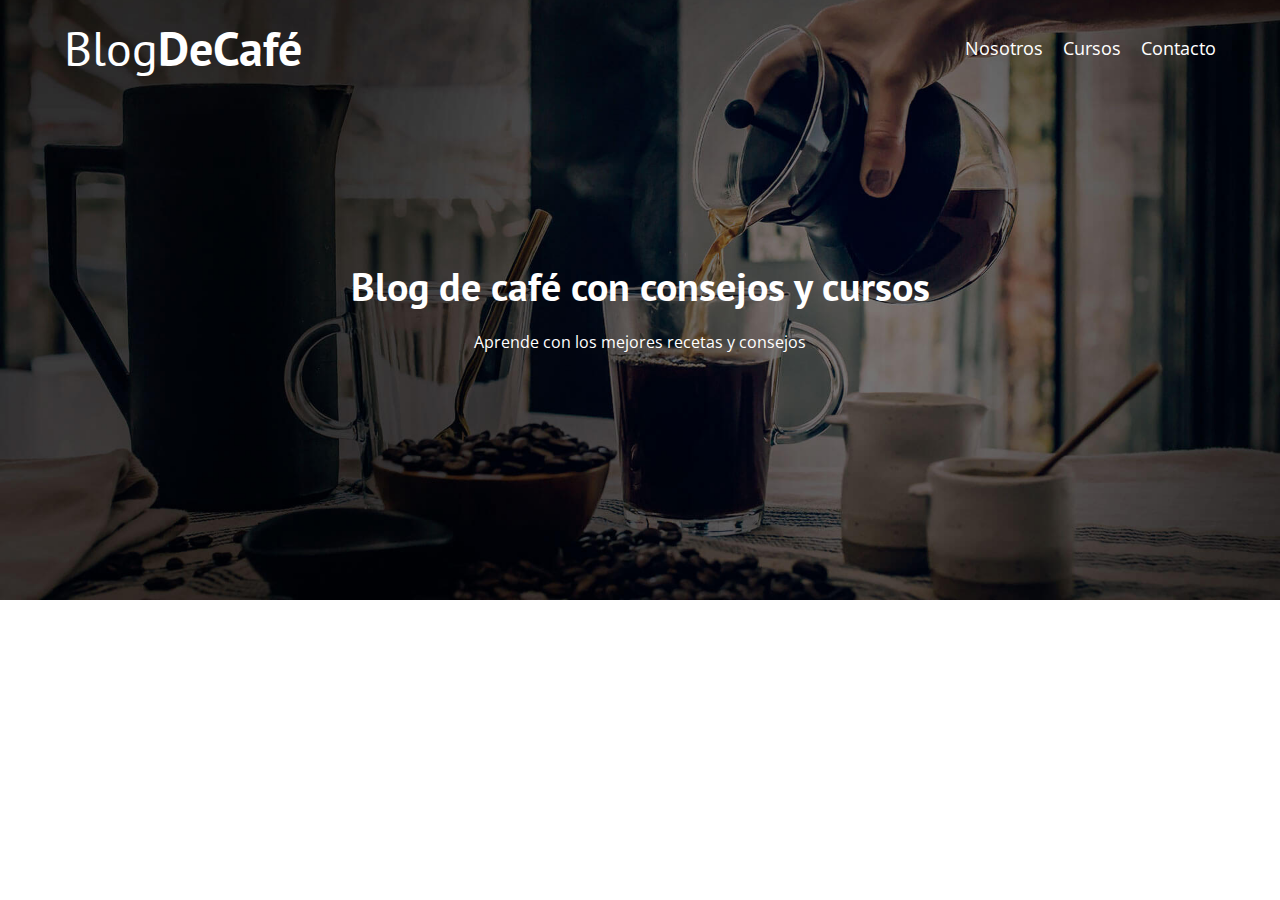
==== index.html @ eda8ce90 "creando el header con media queries" ====
<!DOCTYPE html>
<html lang="en">
<head>
    <meta charset="UTF-8">
    <meta http-equiv="X-UA-Compatible" content="IE=edge">
    <meta name="viewport" content="width=device-width, initial-scale=1.0">
    <title>BlogDeCafé</title>
    <link rel="stylesheet" href="css/normalize.css">
    <link rel="preconnect" href="https://fonts.gstatic.com">
    <link href="https://fonts.googleapis.com/css2?family=Open+Sans&family=PT+Sans:wght@400;700&display=swap" rel="stylesheet">
    <link rel="stylesheet" href="css/style.css">
</head>
<body>
    <header class="header">
        <div class="contenedor">
            <div class="barra">
                <a class="logo" href="index.html">
                    <h1 class="logo__nombre no-margin centrar-texto">Blog<span class="logo__bold">DeCafé</span></h1>
                </a>
                <nav class="navegacion">
                    <a class="navegacion__enlace" href="nosotros.html">Nosotros</a>
                    <a class="navegacion__enlace" href="cursos.html">Cursos</a>
                    <a class="navegacion__enlace" href="contacto.html">Contacto</a>
                </nav>
            </div><!--barra-->
        </div><!--contenedor-->
        <div class="header__text">
            <h2 class="no-margin">Blog de café con consejos y cursos</h2>
            <p class="no-margin">Aprende con los mejores recetas y consejos</p>
        </div>
    </header>    
</body>
</html>
---- css/style.css ----
:root{
    --fuenteHeading: 'PT Sans', sans-serif;
    --fuenteParrafos: 'Open Sans', sans-serif;
    --primario: #784D3C;
    --blanco: #ffffff;
    -negro:#000000;
}

html{
    box-sizing: border-box; /* padding no afenta al width*/
    font-size: 62.5%; /* 1rem = 10px */
}
*, *::before, **::after {
    box-sizing: inherit;
}

body{
    font-family: var(--fuenteParrafos);
    font-size: 1.6rem;
    line-height: 2;
}

/** Gloables **/
.contenedor {
    max-width: 120rem;
    width: 90%;
    margin: 0 auto;
}

a {
    text-decoration: none;
}
h1, h2, h3, h4 {
    font-family: var(--fuenteHeading);
}
h1 {
    font-size: 4.8rem;
}
h2 {
    font-size: 4rem;
}
h3{
    font-size: 3.2rem;
}
h4 {
    font-size: 2.8rem;
}
img {
    max-width: 100%;
}
/*Utilidades*/
.no-margin {
    margin: 0;
}
.no-padding{
    padding: 0;
}
.centrar-texto {
    text-align: center;
}

/**Header**/
.header {
    background-image: url(../img/banner.jpg);
    height: 60rem;
    background-size: cover;
    background-repeat: no-repeat;
    background-position: center;
}
.header__text{
    text-align: center;
    color: var(--blanco);
}
@media (min-width: 768px) {
    .header__text {
        margin-top: 15rem;
    }
}
.header__text h2, .header__text p{
    text-align: center;
}

@media (min-width: 768px) {
    .barra {
        display: flex;
        justify-content: space-between;
        align-items: center;
    }
}
.logo {
    color: var(--blanco);
}
.logo__nombre {
    font-weight: 400;
}
.logo__bold {
    font-weight: 700;
}
/* .navegacion {
    display: flex;
    flex-direction: column;
    text-align: center;
}
 */
.navegacion__enlace {
    display: block;
    text-align: center;
    color: var(--blanco);
    font-size: 1.8rem;
}
@media (min-width: 768px) {
    .navegacion {
        display: flex;
        gap: 2rem;
    }
}
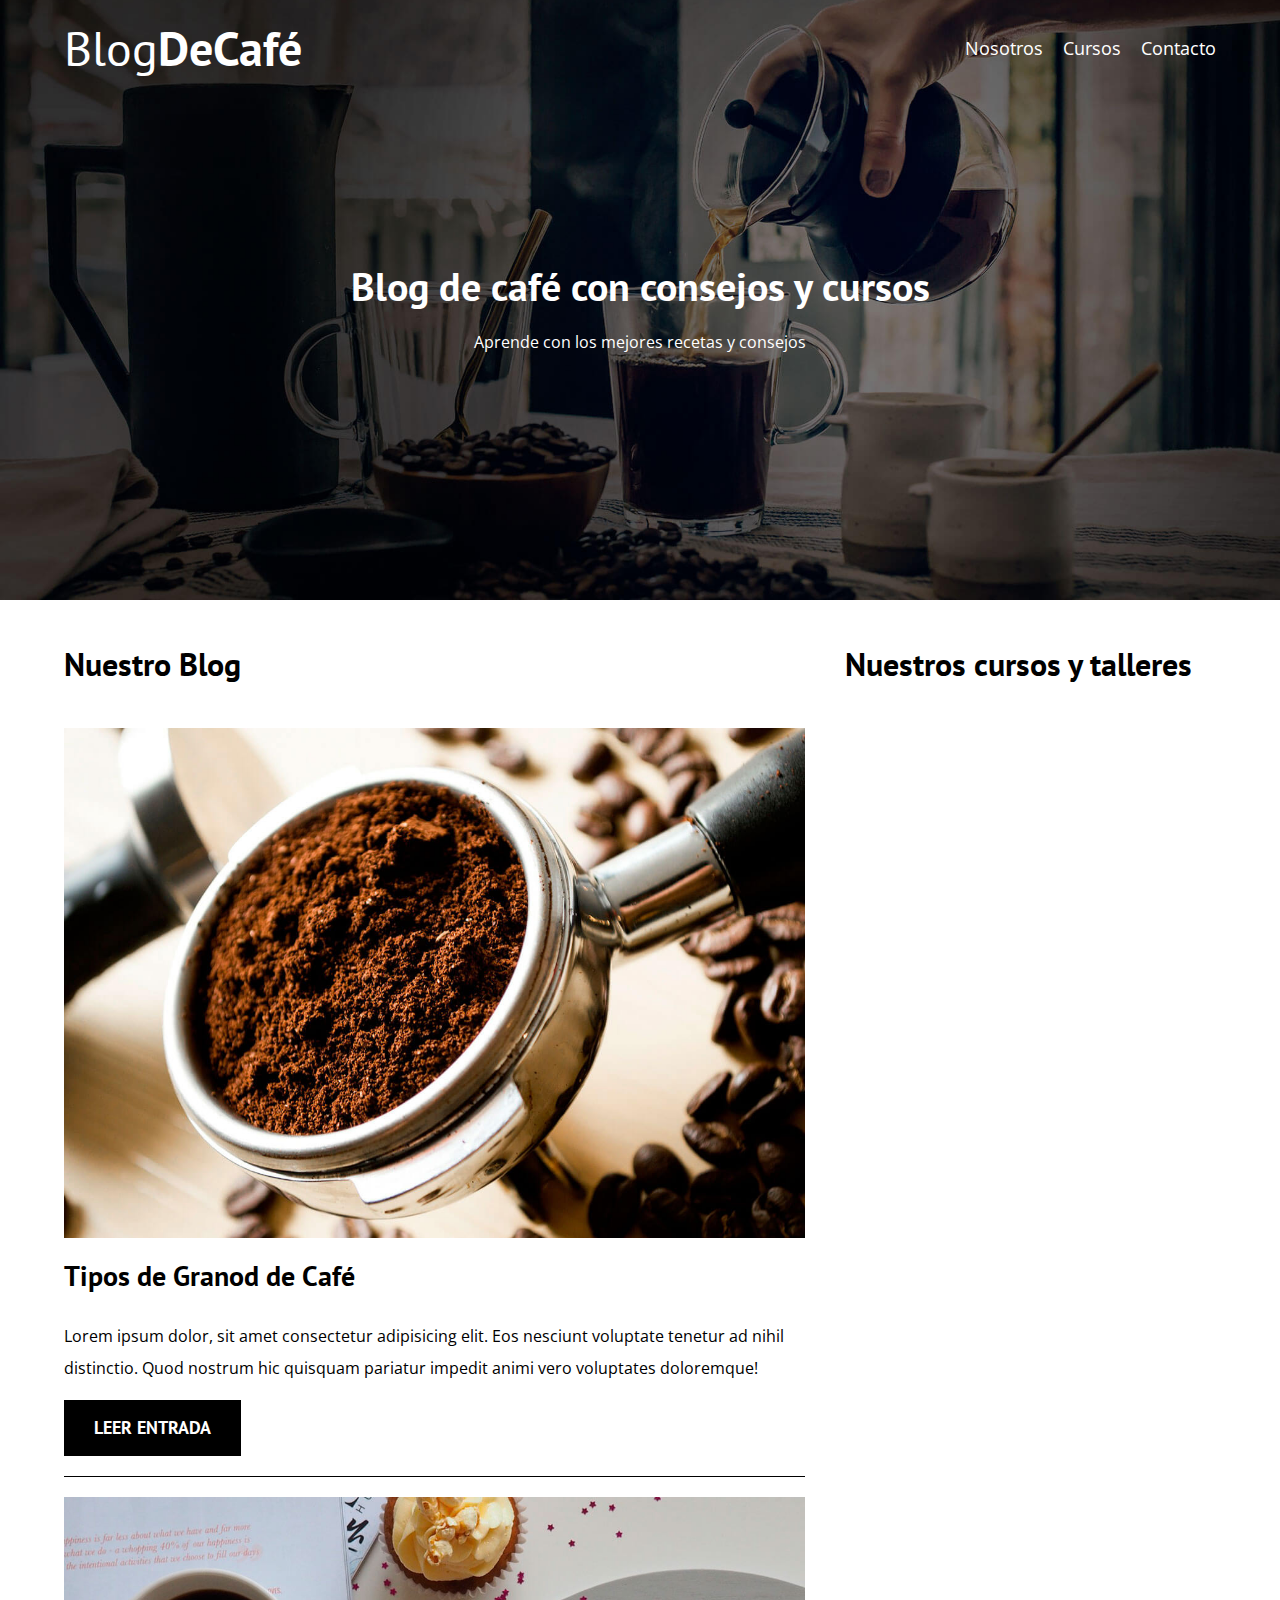
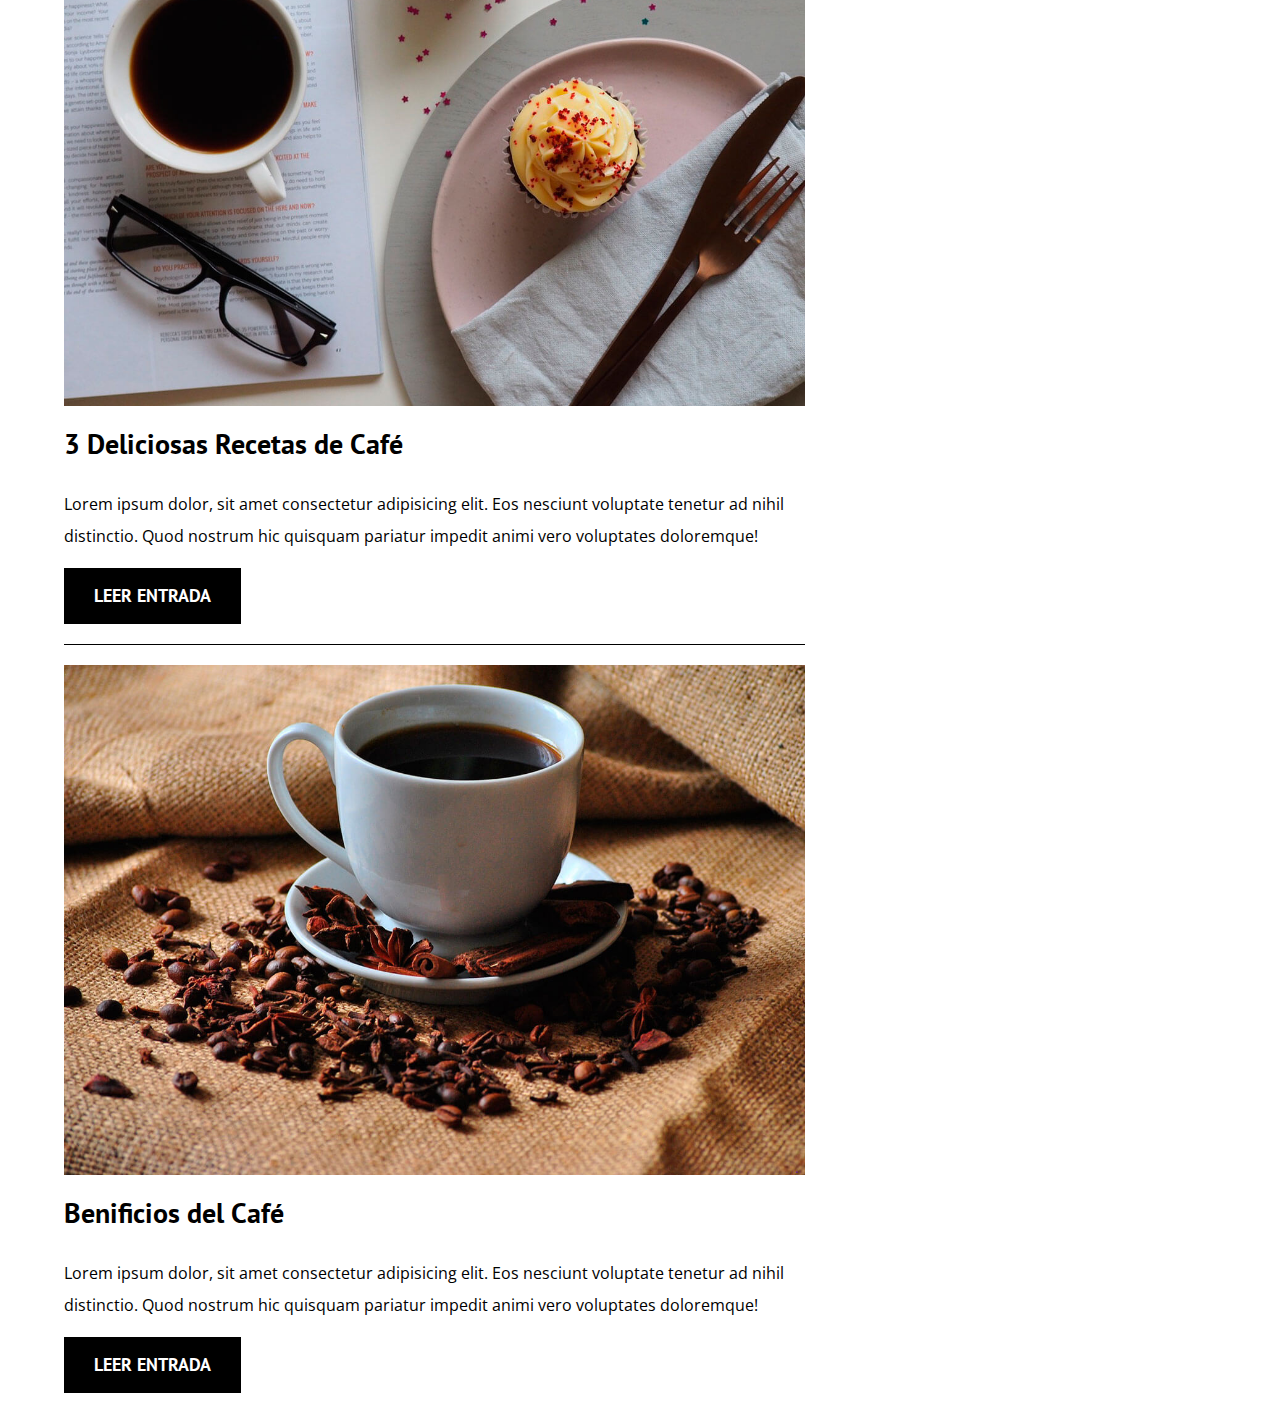
==== commit b2b9116d: "creando el main" ====
--- a/index.html
+++ b/index.html
@@ -28,6 +28,50 @@
             <h2 class="no-margin">Blog de café con consejos y cursos</h2>
             <p class="no-margin">Aprende con los mejores recetas y consejos</p>
         </div>
-    </header>    
+    </header> 
+    
+    <div class="contenedor contenido-principal">
+        <main class="blog">
+            <h3>Nuestro Blog</h3>
+            <article class="entrada">
+                <div class="entrada-imagen">
+                    <img src="img/blog1.jpg" alt="imagen blog">
+                </div>
+                <div class="entrada__contenido">
+                    <h4 class="no-margin">Tipos de Granod de Café</h4>
+                    <p>Lorem ipsum dolor, sit amet consectetur adipisicing elit. Eos nesciunt voluptate tenetur ad nihil distinctio. Quod nostrum hic quisquam pariatur impedit animi vero voluptates doloremque!
+
+                    </p>
+                    <a href="entrada.html" class="boton boton--primario">Leer entrada</a>
+                </div>
+            </article>
+            <article class="entrada">
+                <div class="entrada-imagen">
+                    <img src="img/blog2.jpg" alt="imagen blog">
+                </div>
+                <div class="entrada__contenido">
+                    <h4 class="no-margin">3 Deliciosas Recetas de Café</h4>
+                    <p>Lorem ipsum dolor, sit amet consectetur adipisicing elit. Eos nesciunt voluptate tenetur ad nihil distinctio. Quod nostrum hic quisquam pariatur impedit animi vero voluptates doloremque!
+
+                    </p>
+                    <a href="entrada.html" class="boton boton--primario">Leer entrada</a>
+                </div>
+            </article>
+            <article class="entrada">
+                <div class="entrada-imagen">
+                    <img src="img/blog3.jpg" alt="imagen blog">
+                </div>
+                <div class="entrada__contenido">
+                    <h4 class="no-margin">Benificios del Café</h4>
+                    <p>Lorem ipsum dolor, sit amet consectetur adipisicing elit. Eos nesciunt voluptate tenetur ad nihil distinctio. Quod nostrum hic quisquam pariatur impedit animi vero voluptates doloremque!
+                    </p>
+                    <a href="entrada.html" class="boton boton--primario">Leer entrada</a>
+                </div>
+            </article>
+        </main>
+        <aside class="sidebar">
+            <h3>Nuestros cursos y talleres</h3>
+        </aside>
+    </div>
 </body>
 </html>--- a/css/style.css
+++ b/css/style.css
@@ -3,7 +3,8 @@
     --fuenteParrafos: 'Open Sans', sans-serif;
     --primario: #784D3C;
     --blanco: #ffffff;
-    -negro:#000000;
+    --negro:#000000;
+    --gris:#;
 }
 
 html{
@@ -114,3 +115,39 @@
         gap: 2rem;
     }
 }
+
+@media (min-width: 768px) {
+    .contenido-principal {
+        display: grid;
+        grid-template-columns: 2fr 1fr;
+        column-gap: 4rem;
+    }
+}
+.entrada {
+    border-bottom: 1px solid var(--negro);
+    margin-bottom: 2rem;
+}
+.entrada:last-of-type {
+    margin-bottom: unset;
+    border-bottom: none;
+}
+.boton {
+    display: block;
+    color: var(--blanco);
+    text-transform: uppercase;
+    text-align: center;
+    padding: 1rem 3rem;
+    font-size: 1.8rem;
+    font-weight: 700;
+    margin-bottom: 2rem;
+    font-family: var(--fuenteHeading);
+}
+@media (min-width: 768px) {
+    .boton {
+        display: inline-block;
+        
+    }
+}
+.boton--primario {
+    background-color: var(--negro);
+}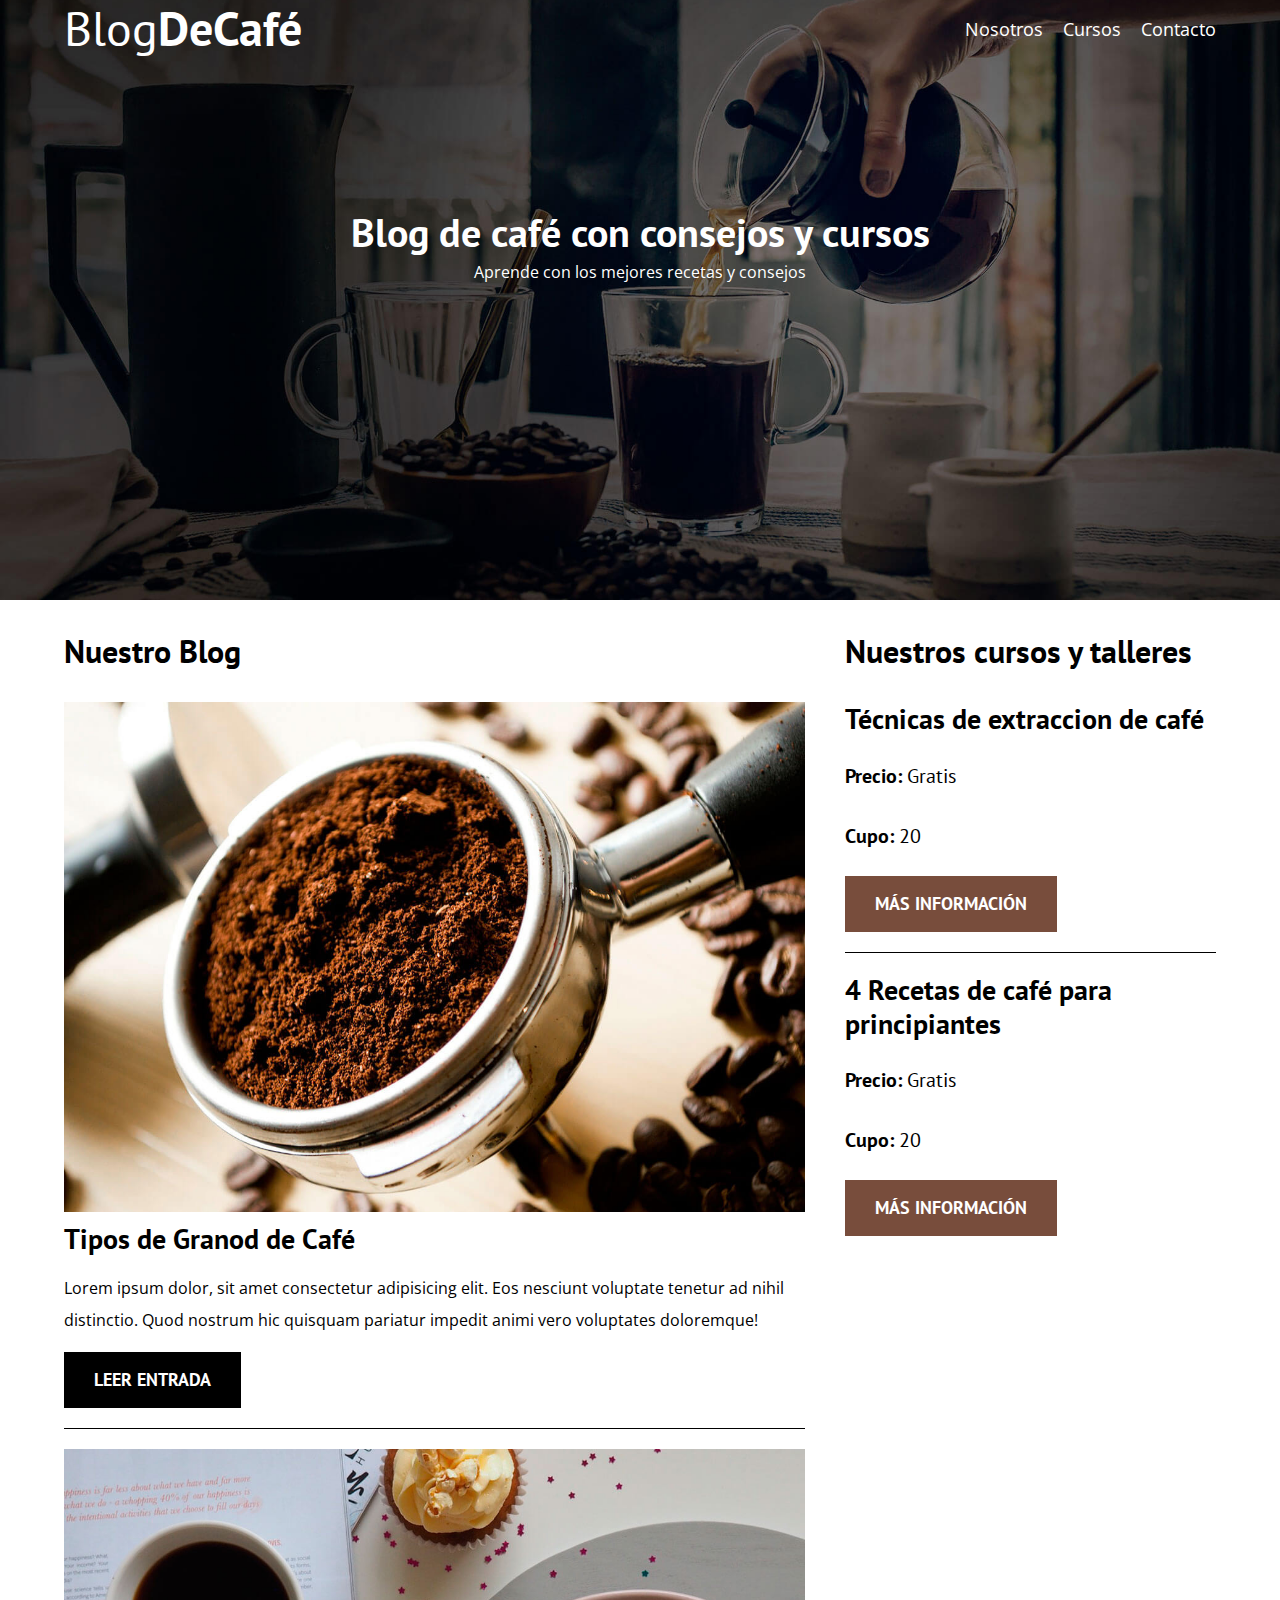
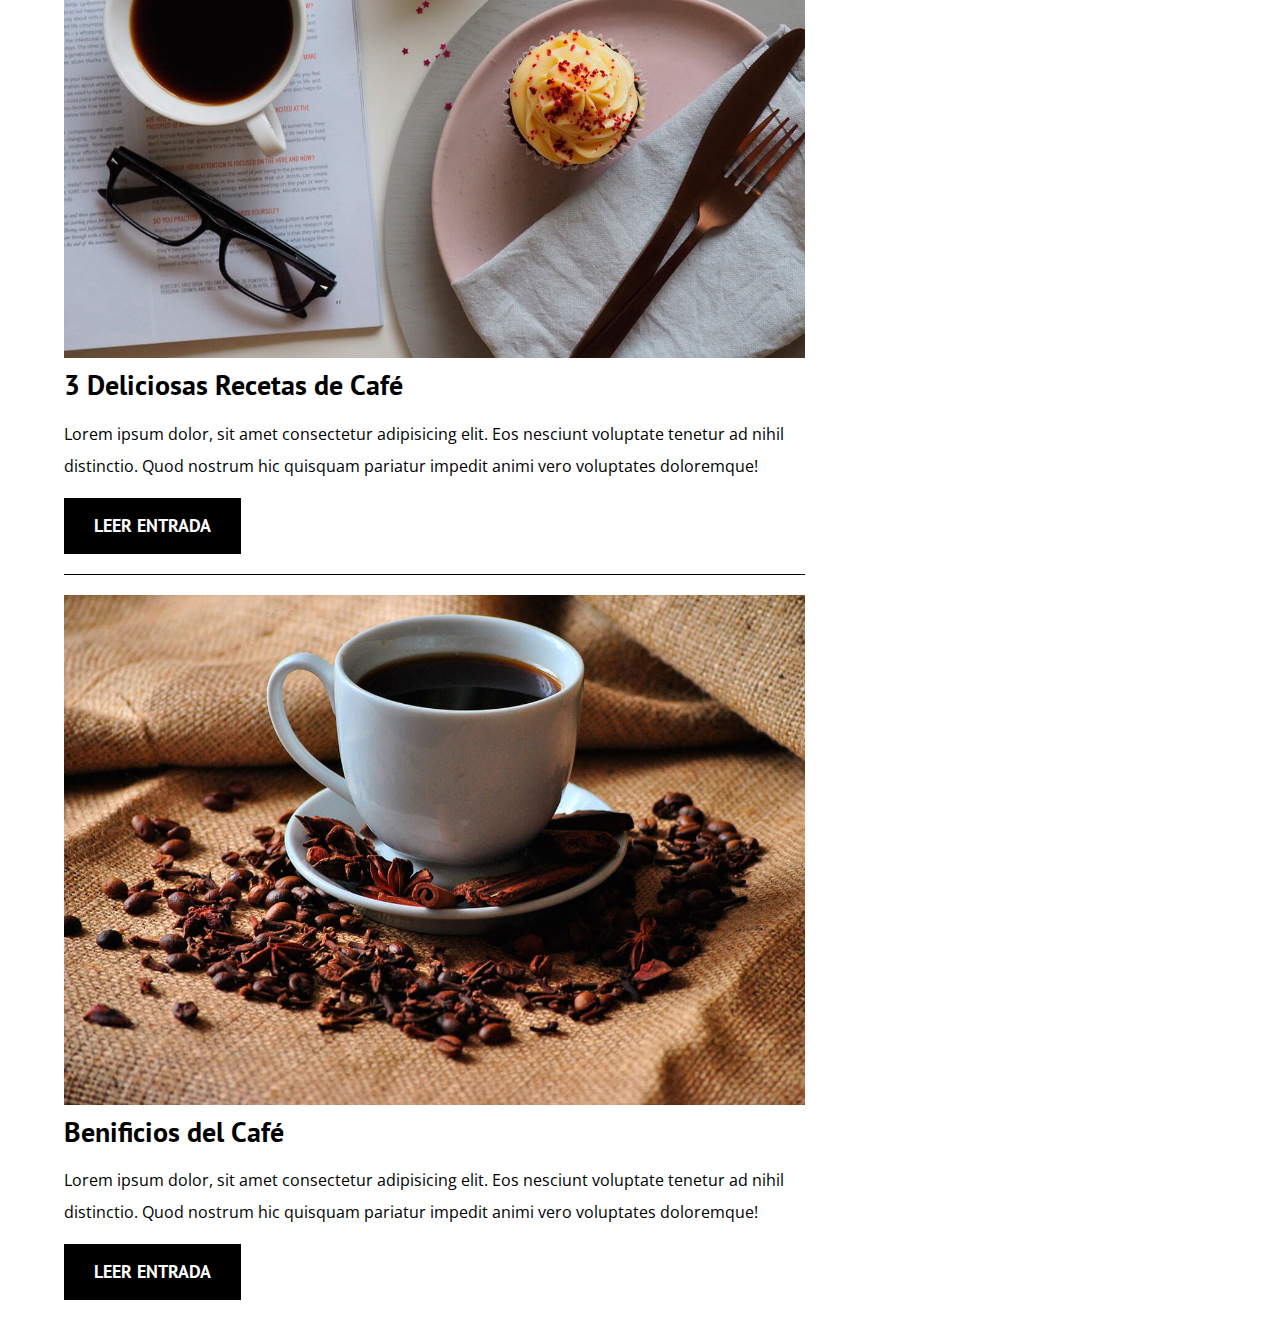
==== commit 27f4d3bb: "anyadi el sidebar de la pagina principal" ====
--- a/index.html
+++ b/index.html
@@ -71,6 +71,28 @@
         </main>
         <aside class="sidebar">
             <h3>Nuestros cursos y talleres</h3>
+            <ul class="cursos no-padding">
+                <li class="widget-curso">
+                    <h4 class="no-margin">Técnicas de extraccion de café</h4>
+                    <p class="widget-curso__label">Precio: 
+                        <span class="widget-curso__info">Gratis</span>
+                    </p>
+                    <p class="widget-curso__label">Cupo: 
+                        <span class="widget-curso__info">20</span>
+                    </p>
+                    <a href="entrada.html" class="boton boton--secundario">Más información</a>
+                </li>
+                <li class="widget-curso">
+                    <h4 class="no-margin">4 Recetas de café para principiantes</h4>
+                    <p class="widget-curso__label">Precio: 
+                        <span class="widget-curso__info">Gratis</span>
+                    </p>
+                    <p class="widget-curso__label">Cupo: 
+                        <span class="widget-curso__info">20</span>
+                    </p>
+                    <a href="entrada.html" class="boton boton--secundario">Más información</a>
+                </li>
+            </ul>
         </aside>
     </div>
 </body>
--- a/css/style.css
+++ b/css/style.css
@@ -33,6 +33,7 @@
 }
 h1, h2, h3, h4 {
     font-family: var(--fuenteHeading);
+    line-height: 1.2;
 }
 h1 {
     font-size: 4.8rem;
@@ -145,9 +146,33 @@
 @media (min-width: 768px) {
     .boton {
         display: inline-block;
-        
+
     }
 }
 .boton--primario {
     background-color: var(--negro);
+}
+.boton--secundario {
+    background-color: var(--primario);
+}
+
+.cursos {
+    list-style: none;
+}
+.widget-curso{
+    margin-bottom: 2rem;
+}
+.widget-curso__label{
+    font-family: var(--fuenteHeading);
+    font-weight: bold;
+}
+.widget-curso__info{
+    font-weight: normal;
+}
+.widget-curso__label,
+.widget-curso__info{
+    font-size: 2rem;
+}
+.widget-curso:not(:last-of-type) {
+    border-bottom: 1px solid var(--negro);
 }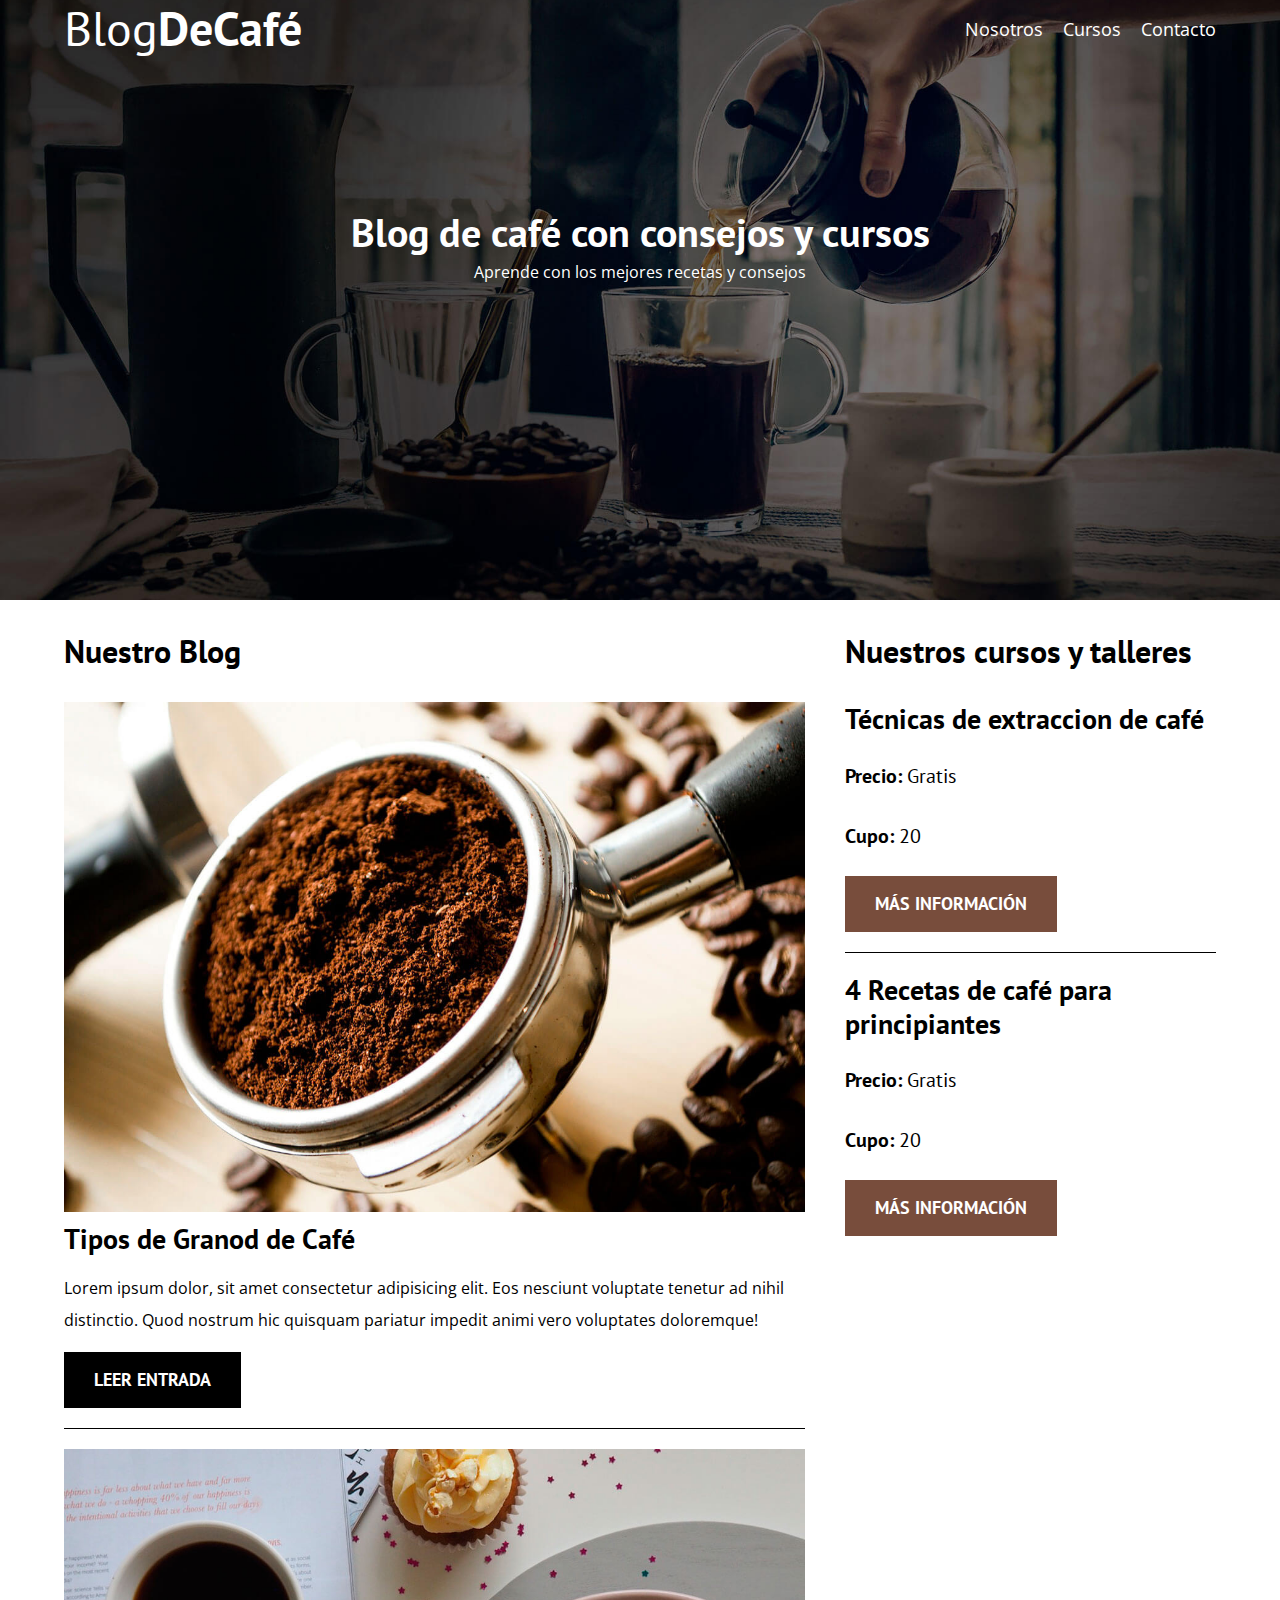
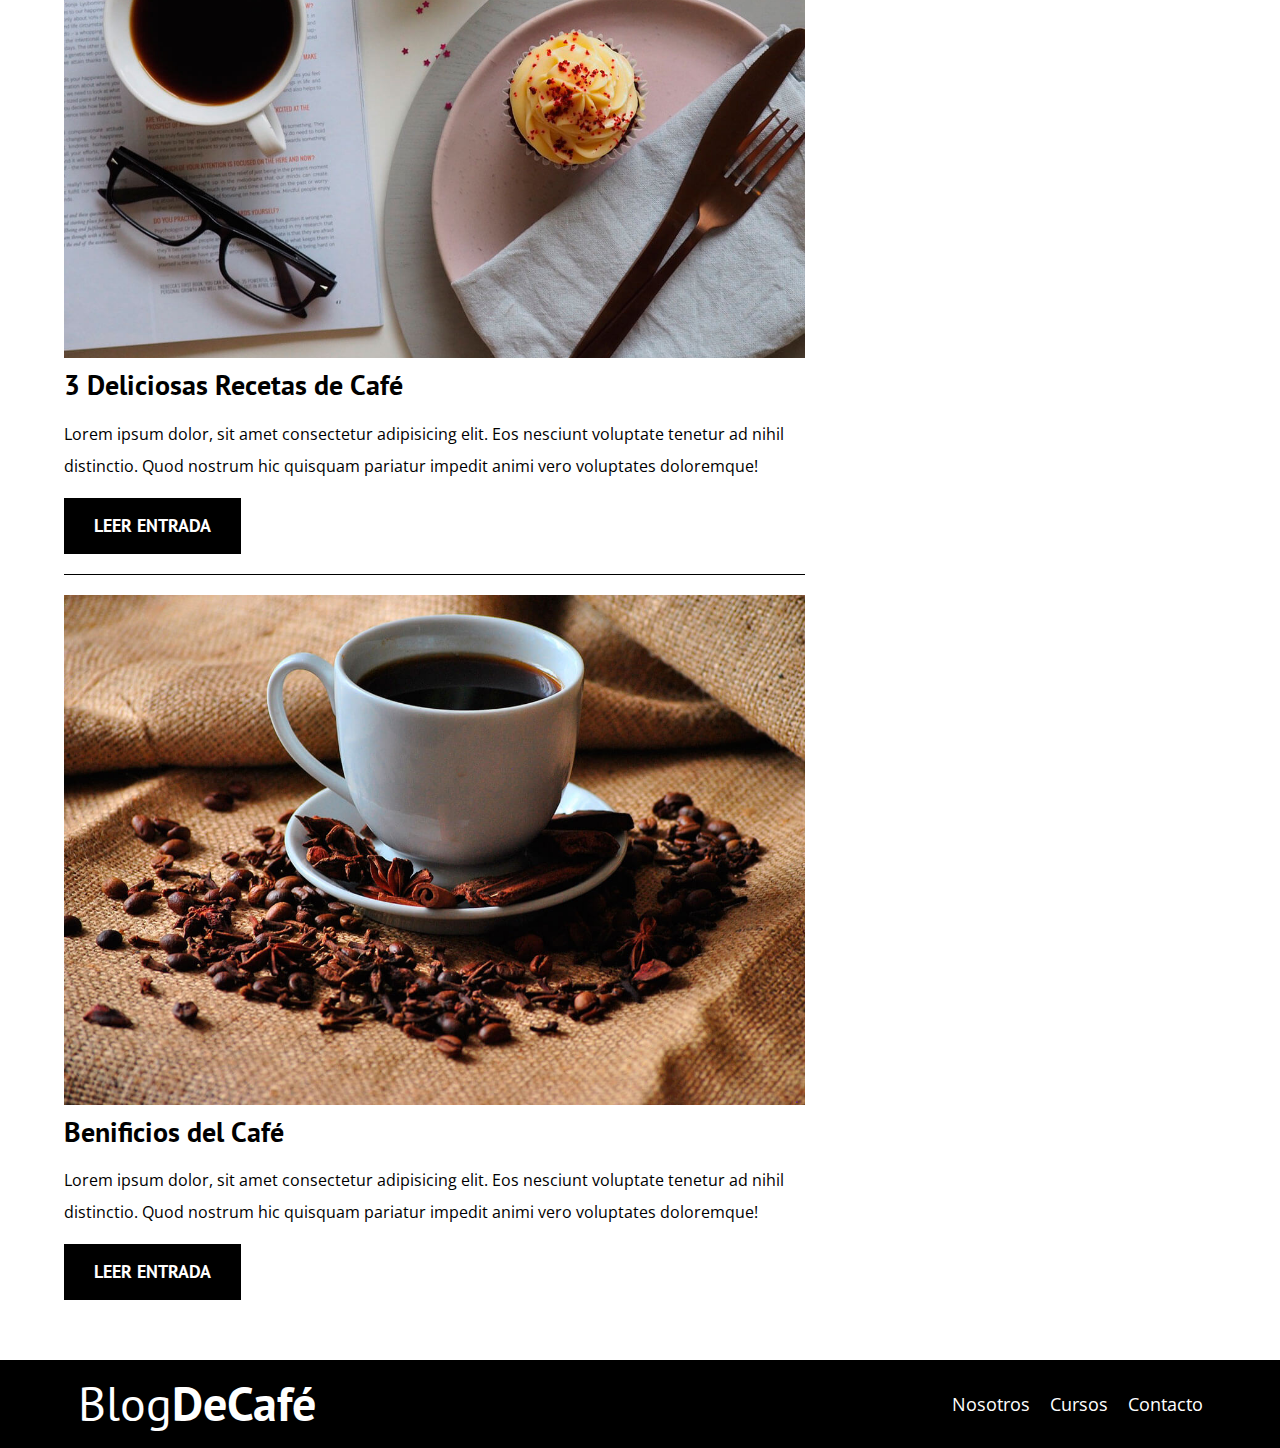
==== commit 8c7ca863: "anyadir la pagina sobre nosotros" ====
--- a/index.html
+++ b/index.html
@@ -95,5 +95,19 @@
             </ul>
         </aside>
     </div>
+    <footer class="footer">
+        <div class="contenedor">
+            <div class="barra">
+                <a class="logo" href="index.html">
+                    <h1 class="logo__nombre no-margin centrar-texto">Blog<span class="logo__bold">DeCafé</span></h1>
+                </a>
+                <nav class="navegacion">
+                    <a class="navegacion__enlace" href="nosotros.html">Nosotros</a>
+                    <a class="navegacion__enlace" href="cursos.html">Cursos</a>
+                    <a class="navegacion__enlace" href="contacto.html">Contacto</a>
+                </nav>
+            </div><!--barra-->
+        </div>
+    </footer>
 </body>
 </html>--- a/css/style.css
+++ b/css/style.css
@@ -175,4 +175,23 @@
 }
 .widget-curso:not(:last-of-type) {
     border-bottom: 1px solid var(--negro);
+}
+/**FOOTER**/
+.footer {
+    background-color: var(--negro);
+    padding: 1.5rem;
+    margin-top: 4rem;
+}
+
+/***********************SOBRE NOSOTROS***************************/
+@media (min-width: 768px) {
+    .sobre-nosotros {
+        display: flex;
+        justify-content: space-between;
+        align-items: center;
+    }
+    .sobre-nosotros__imagen, 
+    .sobre-nosotros__texto {
+        flex-basis: calc(50% - 2rem);
+    }
 }